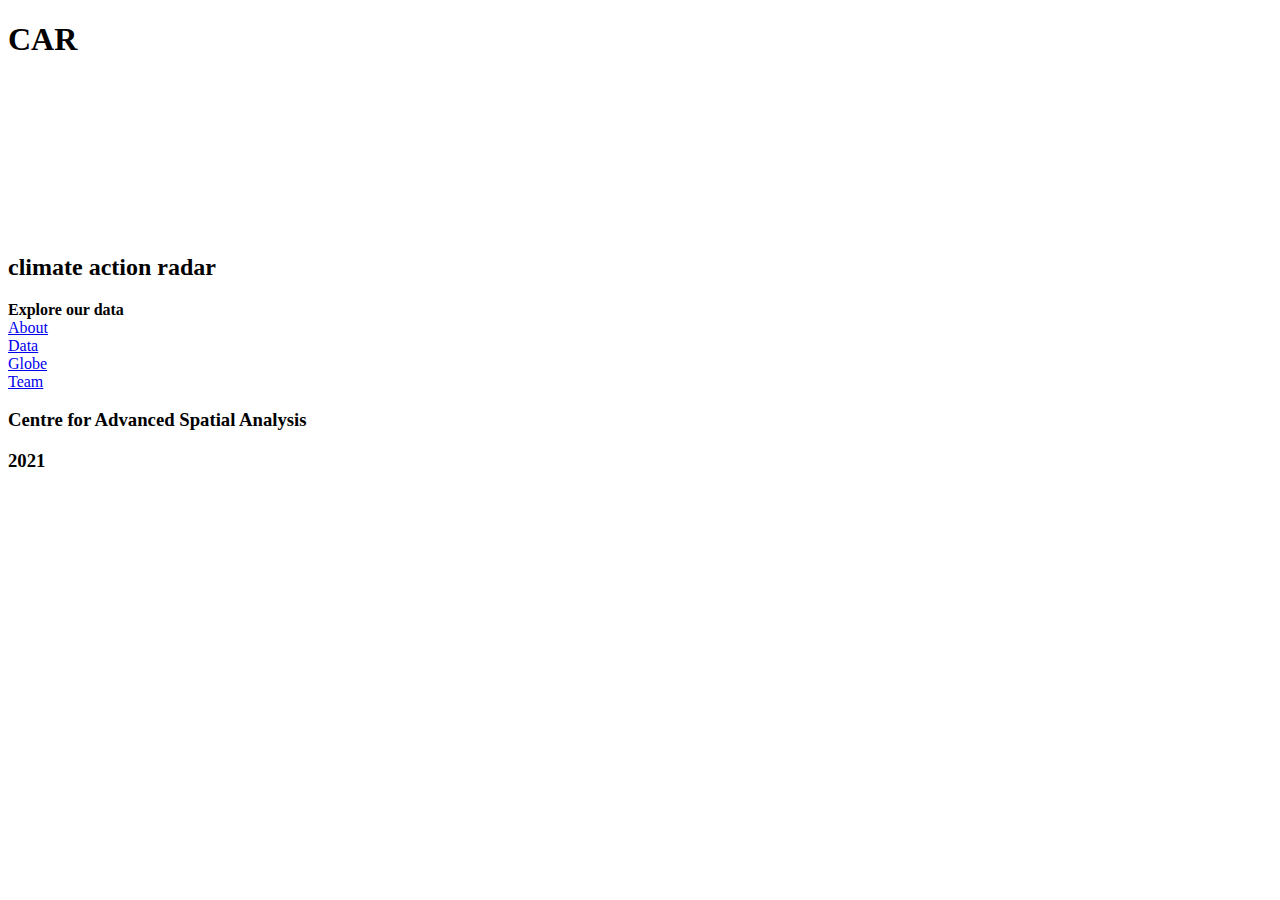
==== index.html @ f6748042 "Relocated files" ====
<!DOCTYPE html>

<!----------------------- Landing page ----------------------->

<html lang="eng">
    <head>
        <title> CAR </title>
        <meta name="author" content="Jan-Philipp Richtmann" />
        <meta name="viewport" content="width=device-width, initial-scale=1.0">
        <link rel="stylesheet" href="/Website/front-end/css/style-index.css" />
        <link href='http://fonts.googleapis.com/css?family=Open+Sans' rel='stylesheet' type='text/css'>
    </head>

    <body>
        <div class="main">
            <header>
                <h1 class="logo"> CAR </h1>
                <div class="toggle"></div>
            </header>

            <video src="/Website/front-end/img/video.mp4" muted loop autoplay ></video>

            <!-- Green filter for video -->
            <div class="overlay"></div>
            
            <!-- Intro -->
            <div class="text">
                <h2>climate action radar</h2>
            </div>

            
            <footer>
                <!-- Scroll down -->
                <div id="explore">
                    <b> Explore our data</b>
                </div>
                
                <a href="/Website/front-end/data.html">
                    <div class="scroll-down"></div>
                </a>
            </footer>
        </div>

        <div class="menu">
            <li><a href="about.html">About</a></li>
            <li><a href="data.html">Data</a></li>
            <li><a href="feed.html">Globe</a></li>
            <li><a href="team.html">Team</a></li>
            <a id="miro" href="https://miro.com/app/live-embed/o9J_lRPLeqo=/?moveToViewport=-2932,-686,1691,1321"></a>
            <h3 class="casa"> Centre for Advanced Spatial Analysis </h3>
            <h3 class="date"> 2021 </h3>
        </div>
        
        <script src="/Website/front-end/js/scripts.js"></script>
        <script src="https://cdnjs.cloudflare.com/ajax/libs/gsap/3.6.1/gsap.min.js" integrity="sha512-cdV6j5t5o24hkSciVrb8Ki6FveC2SgwGfLE31+ZQRHAeSRxYhAQskLkq3dLm8ZcWe1N3vBOEYmmbhzf7NTtFFQ==" crossorigin="anonymous"></script>
    </body>
</html>


<iframe src="" frameborder="0"></iframe>
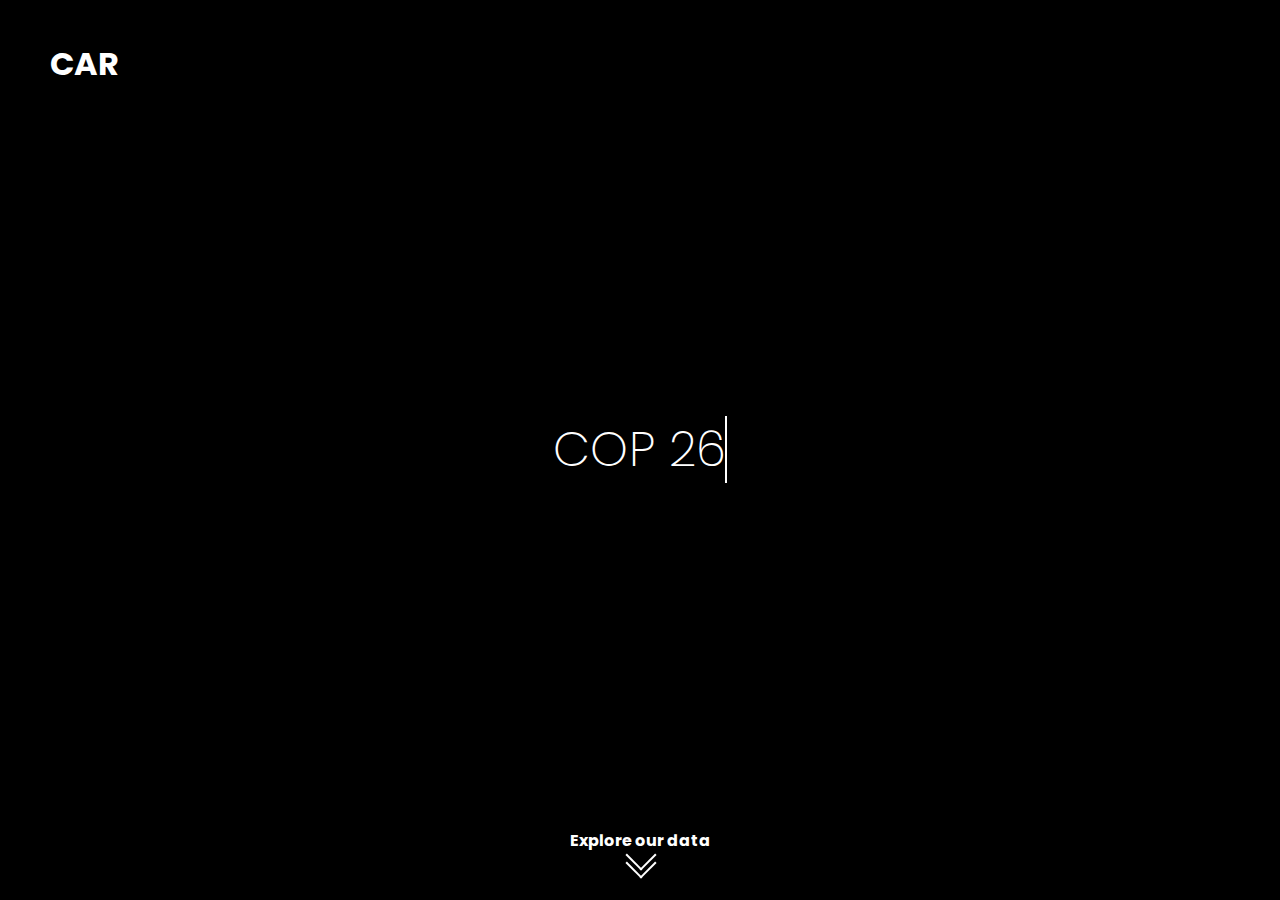
==== commit b663dd14: "Updated directories to front-end" ====
--- a/index.html
+++ b/index.html
@@ -7,7 +7,7 @@
         <title> CAR </title>
         <meta name="author" content="Jan-Philipp Richtmann" />
         <meta name="viewport" content="width=device-width, initial-scale=1.0">
-        <link rel="stylesheet" href="/Website/front-end/css/style-index.css" />
+        <link rel="stylesheet" href="/front-end/css/style-index.css" />
         <link href='http://fonts.googleapis.com/css?family=Open+Sans' rel='stylesheet' type='text/css'>
     </head>
 
@@ -18,7 +18,7 @@
                 <div class="toggle"></div>
             </header>
 
-            <video src="/Website/front-end/img/video.mp4" muted loop autoplay ></video>
+            <video src="/front-end/img/video.mp4" muted loop autoplay ></video>
 
             <!-- Green filter for video -->
             <div class="overlay"></div>
@@ -35,7 +35,7 @@
                     <b> Explore our data</b>
                 </div>
                 
-                <a href="/Website/front-end/data.html">
+                <a href="/front-end/data.html">
                     <div class="scroll-down"></div>
                 </a>
             </footer>
@@ -51,10 +51,10 @@
             <h3 class="date"> 2021 </h3>
         </div>
         
-        <script src="/Website/front-end/js/scripts.js"></script>
+        <script src="/front-end/js/scripts.js"></script>
         <script src="https://cdnjs.cloudflare.com/ajax/libs/gsap/3.6.1/gsap.min.js" integrity="sha512-cdV6j5t5o24hkSciVrb8Ki6FveC2SgwGfLE31+ZQRHAeSRxYhAQskLkq3dLm8ZcWe1N3vBOEYmmbhzf7NTtFFQ==" crossorigin="anonymous"></script>
     </body>
 </html>
 
 
-<iframe src="" frameborder="0"></iframe>+<iframe src="" frameborder="0"></iframe>
--- a/front-end/css/style-index.css
+++ b/front-end/css/style-index.css
@@ -0,0 +1,250 @@
+/*--------------------------------------- Stylesheet for index page -------------------------------------------*/
+
+
+/*---------- Fonts and colors -----------*/
+@import url('https://fonts.googleapis.com/css2?family=Poppins:ital,wght@0,200;0,300;0,400;0,500;0,600;0,700;0,800;1,200&display=swap');
+
+:root {
+  --overlay-color: #1C6430;
+}
+
+* {
+  box-sizing: border-box;
+  margin: 0;
+  padding: 0;
+  font-family: 'Poppins', sans-serif;
+}
+
+/*---------------------------------------------------- Index page ----------------------------------------------------*/
+
+/*------------- Main section layout -------------*/
+.main {
+  position: absolute;
+  top: 0;
+  right: 0;
+  width: 100%;
+  min-height: 100vh;
+  display: flex;
+  justify-content: center;
+  align-items: center;
+  color: #fff;
+  background: black;
+  z-index: 2;
+  transition: 0.8s;
+}
+
+/*------------- Header ------------*/
+.main header {
+  position: absolute;
+  top: 0;
+  left: 0;
+  width: 100%;
+  padding: 40px 50px;
+  z-index: 100;
+  display: flex;
+  align-items: center;
+  justify-content: space-between;
+}
+
+.logo {
+  text-transform: uppercase;
+  cursor: pointer;
+  z-index: 2;
+}
+
+/*------------- Footer ------------*/
+.main footer {
+  position: absolute;
+  bottom: 0;
+  right: 0;
+  width: 100%;
+  padding: 40px 50px;
+  z-index: 100;
+  display: flex;
+  justify-content: center;
+  align-items: center;
+}
+
+/*----------- Animated scroll button -----------*/
+
+/*----------- Scroll down -----------*/
+.scroll-down {
+  height: 20px;
+  width: 20px;
+  position: relative;
+  cursor: pointer;
+}
+
+.scroll-down::before,
+.scroll-down::after {
+  content: '';
+  position: absolute;
+  top: 20%;
+  height: 20px;
+  width: 20px;
+  transform: translate( -50%, -50%);
+  border-right: 2px solid #fff;
+  border-bottom: 2px solid #fff;
+  transform: rotate(45deg);
+  animation: scroll-down 1.5s ease-in-out infinite;
+}
+
+.scroll-down::after {
+  top: 60%;
+}
+@keyframes scroll-down {
+  0%{
+    opacity: 0;
+  }
+  30%{
+    opacity: 1;
+  }
+  60%{
+    opacity: 1;
+  }
+  100%{
+    opacity: 0;
+    top: 90%;
+  }
+}
+
+#explore {
+  position: absolute;
+  padding-bottom: 20px;
+}
+
+/*------------- Main ------------*/
+
+.main video {
+  position: absolute;
+  top: 0;
+  left: 0;
+  width: 100%;
+  height: 100%;
+  object-fit: cover;
+  opacity: 0.8;
+}
+/*
+.overlay {
+  position: absolute;
+  top: 0;
+  left: 0;
+  width: 100%;
+  height: 100%;
+  background: var(--overlay-color);
+  opacity: 0.5;
+  mix-blend-mode: overlay;
+}
+*/
+.text {
+  z-index: 2;
+  position: absolute;
+}
+
+#miro {
+  position: absolute;
+  top: 50%;
+  background: url('/Website/front-end/img/miro.png');
+  background-position: center;
+  background-size: cover;
+  border: 2px solid black;
+  border-radius: 10px;
+  height: 40px;
+  width: 40px;
+}
+
+/*------------------- Menu button and events ------------------*/
+.toggle {
+  position: relative;
+  width: 40px;
+  height: 40px;
+  background: url("https://img.icons8.com/ios-filled/40/ffffff/menu--v4.png");
+  background-repeat: no-repeat;
+  background-size: 30px;
+  background-position: center;
+  cursor: pointer;
+}
+
+.toggle.active {
+  background: url("https://img.icons8.com/ios-filled/50/ffffff/delete-sign--v1.png");
+  background-repeat: no-repeat;
+  background-size: 25px;
+  background-position: center;
+}
+
+.main.active {
+  right: 150px;
+}
+
+/* ------------- Typewriter text style ------------ */
+.text h2 {
+  font-size: 3em;
+  font-weight: 200;
+}
+
+/* ------------- Menu ------------ */
+.menu {
+  position: absolute;
+  top: 0;
+  right: 0;
+  padding: 10px;
+  width: 150px;
+  height: 100%;
+  display: flex;
+  flex-direction: column;
+  justify-content: top;
+}
+
+.menu li {
+  position: relative;
+  list-style: none;
+}
+
+.menu li a {
+  text-decoration: none;
+  font-size: 24px;
+  color: #111;
+}
+
+.menu li a:hover {
+  color: var(--overlay-color);
+}
+
+.casa {
+  position: absolute;
+  font-size: 10px;
+  bottom: 0;
+  padding-bottom: 25px;
+}
+
+.date {
+  position: absolute;
+  bottom: 0;
+  padding-bottom: 7px;
+  font-size: 10px;
+}
+
+/* -------------- Responsiveness --------------*/
+
+/* In case screen size is below a pixel threshhold the font size and padding changes */
+@media(max-width: 800px) {
+  .main, .main header {
+    padding: 40px;
+  }
+
+  .text h2 {
+    font-size: 1.5em;
+  }
+}
+
+/* ------------- Typewriter animation ------------ */
+span {
+    border-right: .05em solid;
+    animation: caret 1s steps(1) infinite;
+  }
+  
+@keyframes caret {
+    50% {
+      border-color: transparent;
+    }
+}